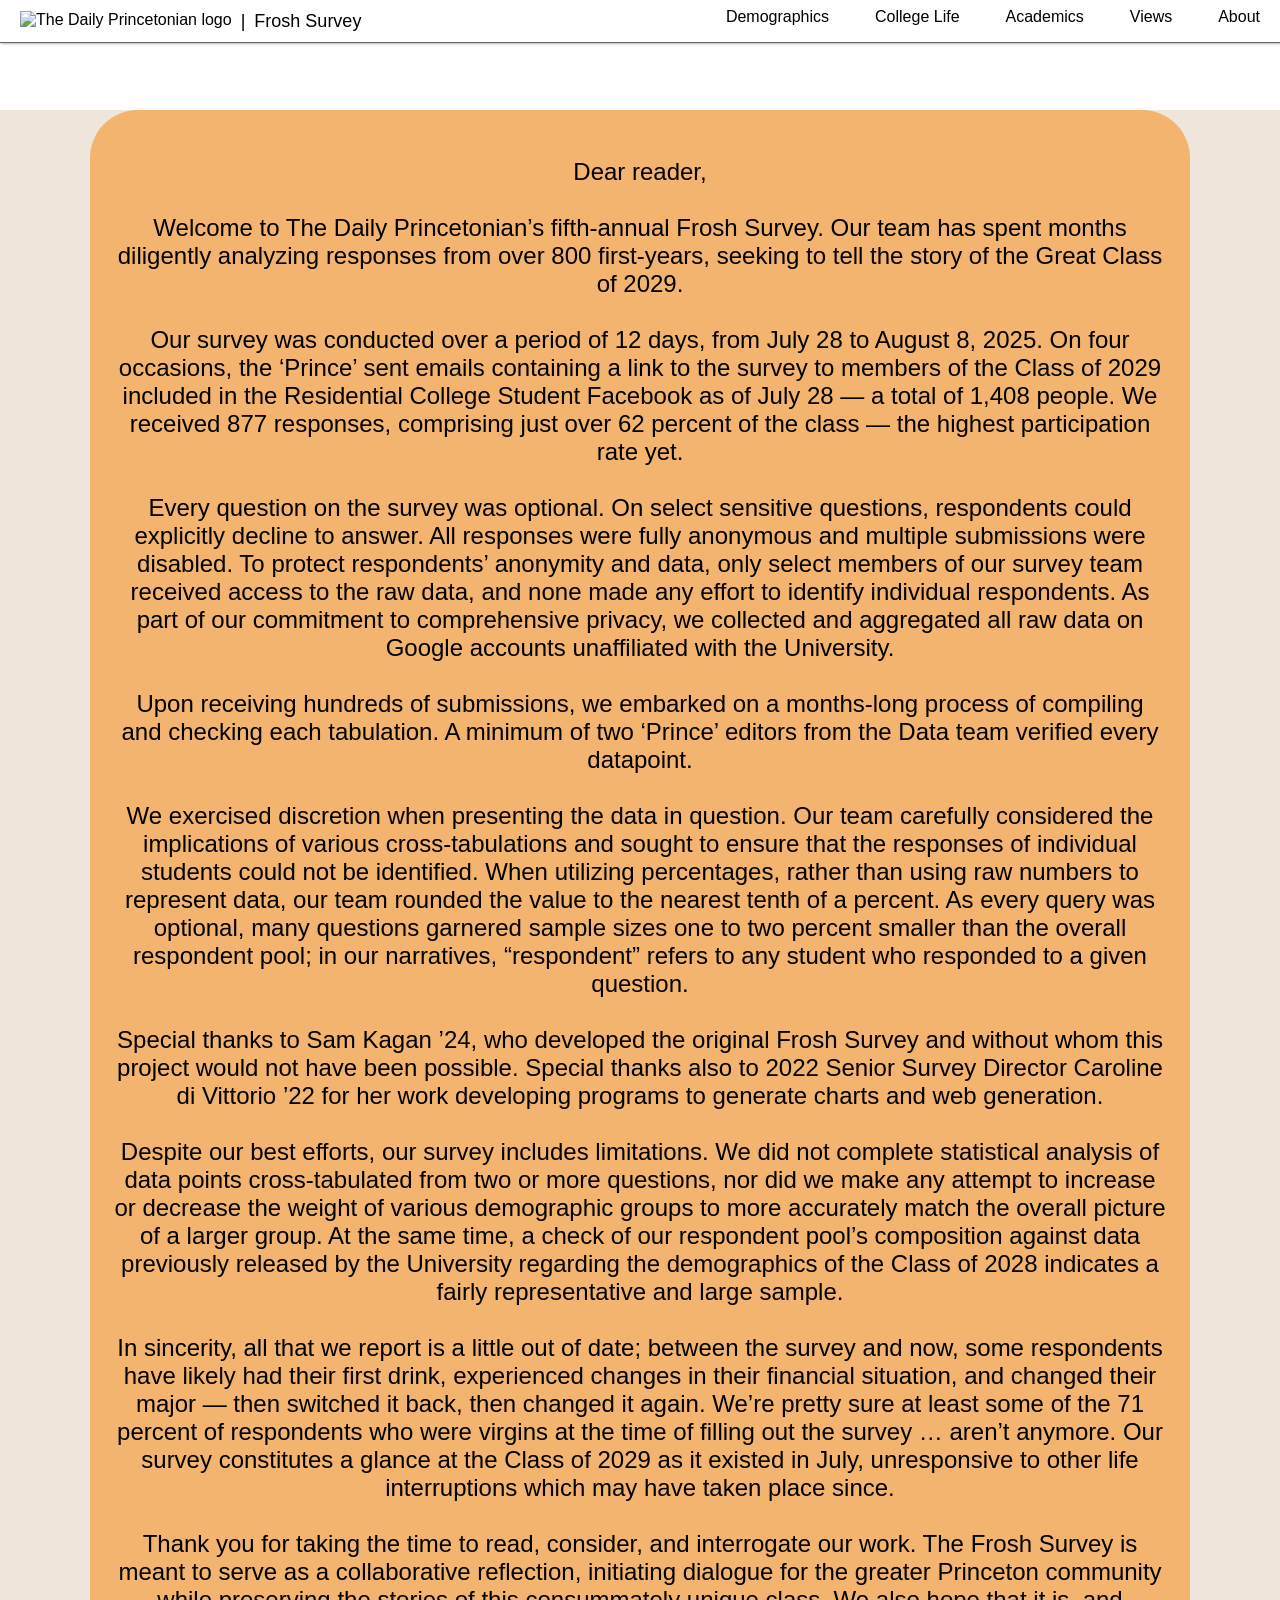
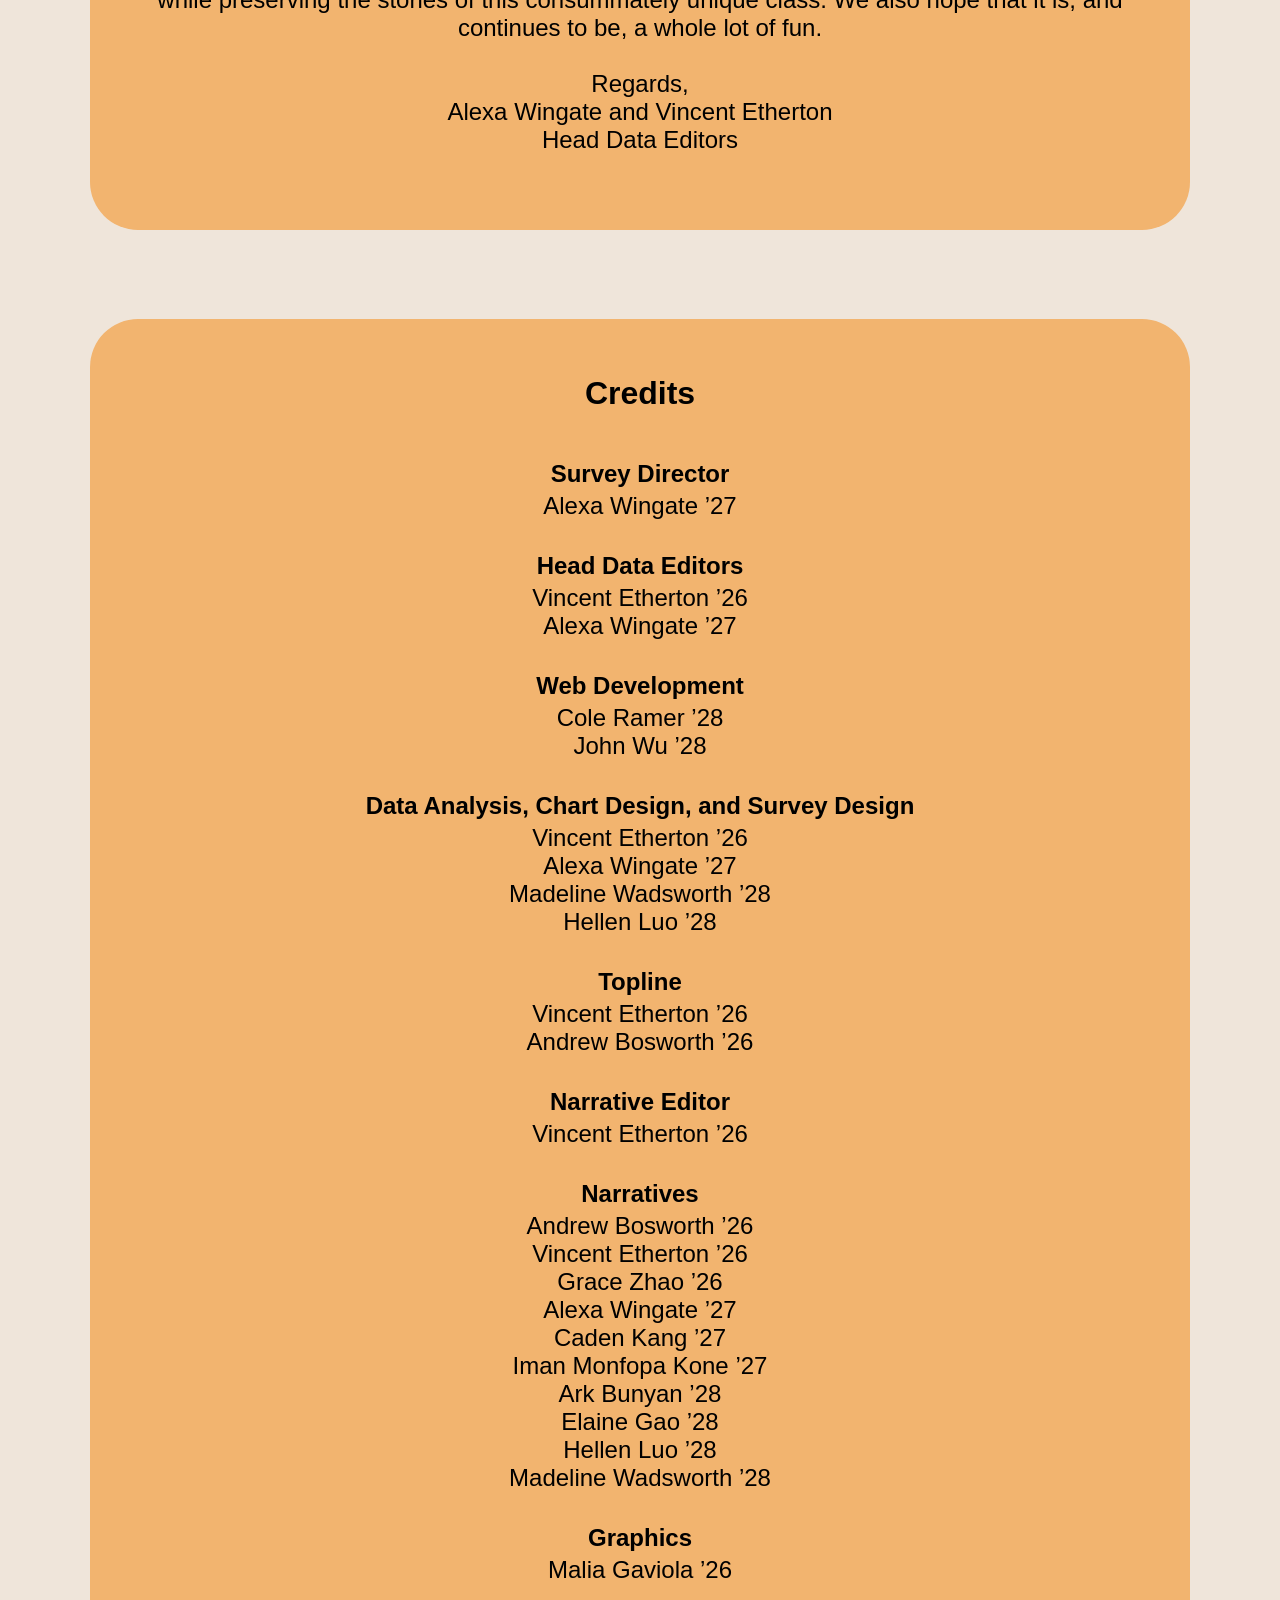
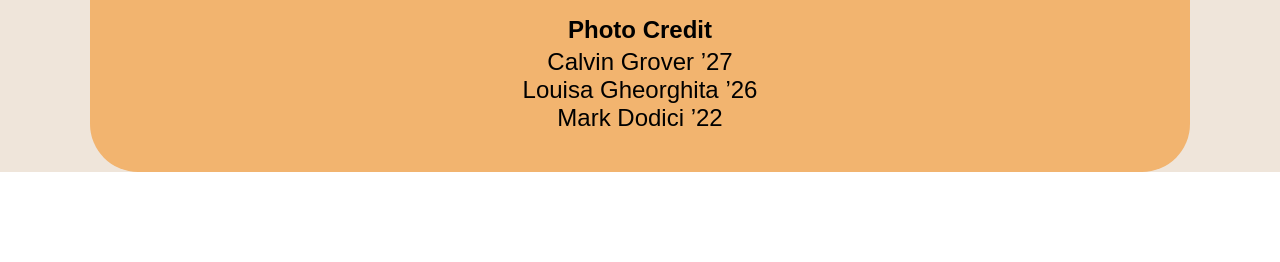
==== frosh-survey-2030/about.html @ e98a75e8 "initial copy from 2029 survey" ====
<!DOCTYPE html>
<html lang="en">
<head>
    <title>Frosh Survey 2029</title>
    <meta name="description" content="About the Frosh Survey for the Princeton Class of 2029.">

    <!-- Social media embed contents. ⚠️ FILL IN SQUARE BRACKETS. ⚠️ -->
    <meta property="og:url" content="https://projects.dailyprincetonian.com/senior-survey-2029/">
    <meta property="og:type" content="website">
    <meta property="og:title" content="Frosh Survey 2029">
    <meta property="og:description" content="About the Frosh Survey for the Princeton Class of 2029.">
    <meta property="og:image" content="https://s3.amazonaws.com/snwceomedia/pri/016a2c3c-9cd4-4906-94d8-c05bba51a32c.original.png">
    <meta name="twitter:card" content="summary_large_image">

    <!-- Defines standard character set. Useful for ensuring curly quotes
        aren't corrupted by different encodings. -->
    <meta http-equiv="Content-Type" content="text/html; charset=UTF-8">

    <!-- Ensures mobile layout works. -->
    <meta name="viewport" content="width=device-width, initial-scale=1">

    <!-- Link to our logo for favicon. -->
    <link rel="icon" type="image/png"
          href="https://dirgyzwl2hnqq.cloudfront.net/ff9419fb986f760c1b0b24d4b9046051/dist/img/favicons/apple-icon-57x57.png"/>

    <!-- A reference to our brand fonts. -->
    <link rel="stylesheet" href="https://use.typekit.net/gkx8zdh.css">
    <link rel="stylesheet" href="https://use.typekit.net/kha5kwj.css">
    <link rel="stylesheet" href="https://use.typekit.net/mhl8zjo.css">
    <link rel="stylesheet" href="https://s3.amazonaws.com/static.getsnworks.com/fontawesome/5.15.2/css/all.min.css">

    <!-- Reference to your custom CSS. -->
    <link href="style.css" rel="stylesheet" type="text/css"/>
    <link href="navbar.css" rel="stylesheet" type="text/css"/>

    <!-- Reference to your custom scripting. -->
    <script type="module" src="script.js" defer></script>
	<script type="module" src="navbar.js" defer></script>

    <!-- Global site tag for Google Analytics. LEAVE COMMENTED OUT UNTIL PUBLISHED
    <script async src="https://www.googletagmanager.com/gtag/js?id=G-H0QFG1LJXS"></script>
    <script>
      window.dataLayer = window.dataLayer || [];
      function gtag() { dataLayer.push(arguments); }
      gtag('js', new Date());
      gtag('config', 'G-H0QFG1LJXS');
    </script> -->
</head>

<body>
	<!-- Template for the header. -->
	<nav id="top-nav">
        <!-- Optional hamburger menu. Remove this i tag if your project doesn't have header navigation -->
        <i class="fas fa-bars" id="menu-icon"></i>
        <div id="left-top-nav">
			<a href="https://dailyprincetonian.com">
				<img id="logo" alt="The Daily Princetonian logo"
					 src="https://dirgyzwl2hnqq.cloudfront.net/8ab5ccf6483af37484451354a9d9e4e3/dist/img/prince_logo_scrolled.png"/>
			</a>
			<div class="project-name"><a href="./index.html">&ensp;|&ensp;Frosh Survey</a></div>
		</div>
        <!-- Optional header navigation. The nav-links will jump to elements with a specific id.
            Feel free to remove the two divs below if your project doesn't need header navigation. -->
        <div id="nav-links">
            <a href="./demo.html">Demographics</a>
            <a href="./life.html">College Life</a>
            <a href="./academics.html">Academics</a>
            <a href="views.html">Views</a>
            <a href="./about.html">About</a>
        </div>
	</nav>

	<!-- Put your article's content in here -->
	<article>
        <div class ="section-container">
            <section>
                <p style="font-size: 1.5rem;">
                    Dear reader,

<br></br>
Welcome to The Daily Princetonian’s fifth-annual Frosh Survey. Our team has spent months diligently analyzing responses from over 800 first-years, seeking to tell the story of the Great Class of 2029.
<br></br>
Our survey was conducted over a period of 12 days, from July 28 to August 8, 2025. On four occasions, the ‘Prince’ sent emails containing a link to the survey to members of the Class of 2029 included in the Residential College Student Facebook as of July 28 — a total of 1,408 people. We received 877 responses, comprising just over 62 percent of the class — the highest participation rate yet.
<br></br>
Every question on the survey was optional. On select sensitive questions, respondents could explicitly decline to answer. All responses were fully anonymous and multiple submissions were disabled. To protect respondents’ anonymity and data, only select members of our survey team received access to the raw data, and none made any effort to identify individual respondents. As part of our commitment to comprehensive privacy, we collected and aggregated all raw data on Google accounts unaffiliated with the University.
<br></br>
Upon receiving hundreds of submissions, we embarked on a months-long process of compiling and checking each tabulation. A minimum of two ‘Prince’ editors from the Data team verified every datapoint.
<br></br>
We exercised discretion when presenting the data in question. Our team carefully considered the implications of various cross-tabulations and sought to ensure that the responses of individual students could not be identified. When utilizing percentages, rather than using raw numbers to represent data, our team rounded the value to the nearest tenth of a percent. As every query was optional, many questions garnered sample sizes one to two percent smaller than the overall respondent pool; in our narratives, “respondent” refers to any student who responded to a given question.
<br></br>
Special thanks to Sam Kagan ’24, who developed the original Frosh Survey and without whom this project would not have been possible. Special thanks also to 2022 Senior Survey Director Caroline di Vittorio ’22 for her work developing programs to generate charts and web generation. 
<br></br>
Despite our best efforts, our survey includes limitations. We did not complete statistical analysis of data points cross-tabulated from two or more questions, nor did we make any attempt to increase or decrease the weight of various demographic groups to more accurately match the overall picture of a larger group. At the same time, a check of our respondent pool’s composition against data previously released by the University regarding the demographics of the Class of 2028 indicates a fairly representative and large sample.
<br></br>
In sincerity, all that we report is a little out of date; between the survey and now, some respondents have likely had their first drink, experienced changes in their financial situation, and changed their major — then switched it back, then changed it again. We’re pretty sure at least some of the 71 percent of respondents who were virgins at the time of filling out the survey … aren’t anymore. Our survey constitutes a glance at the Class of 2029 as it existed in July, unresponsive to other life interruptions which may have taken place since.
<br></br>
Thank you for taking the time to read, consider, and interrogate our work. The Frosh Survey is meant to serve as a collaborative reflection, initiating dialogue for the greater Princeton community while preserving the stories of this consummately unique class. We also hope that it is, and continues to be, a whole lot of fun.
<br></br>
Regards,
<br>
Alexa Wingate and Vincent Etherton
<br>
Head Data Editors
<br></br>

                </p>
            </section>
            <section>
                <h1 style="font-size: 2rem;">Credits</h1>
                 <div class="credits" style="font-size: 1.5rem;">
                    <strong>Survey Director</strong>
                    <ul style="list-style-type: none;">
                        <li>Alexa Wingate ’27</li>
                    </ul>
                    <strong>Head Data Editors</strong>
                    <ul style="list-style-type: none;">
                        <li>Vincent Etherton ’26</li>
                        <li>Alexa Wingate ’27</li>
                    </ul>
                    <strong>Web Development</strong>
                    <ul style="list-style-type: none;">
                        <li>Cole Ramer ’28</li>
                        <li>John Wu ’28</li>
                    </ul>
                    <strong>Data Analysis, Chart Design, and Survey Design</strong>
                    <ul style="list-style-type: none;">
                        <li>Vincent Etherton ’26</li>
                        <li>Alexa Wingate ’27</li>
                        <li>Madeline Wadsworth ’28</li>
                        <li>Hellen Luo ’28</li>
                    </ul>
                    <strong>Topline</strong>
                    <ul style="list-style-type: none;">
                        <li>Vincent Etherton ’26</li>
                        <li>Andrew Bosworth ’26</li>
                    </ul>
                    <strong>Narrative Editor</strong>
                    <ul style="list-style-type: none;">
                        <li>Vincent Etherton ’26</li>
                    </ul>
                    <strong>Narratives</strong>
                    <ul style="list-style-type: none;">
                        <li>Andrew Bosworth ’26</li>
                        <li>Vincent Etherton ’26</li>
                        <li>Grace Zhao ’26</li>
                        <li>Alexa Wingate ’27</li>
                        <li>Caden Kang ’27</li>
                        <li>Iman Monfopa Kone ’27</li>
                        <li>Ark Bunyan ’28</li>
                        <li>Elaine Gao ’28</li>
                        <li>Hellen Luo ’28</li>
                        <li>Madeline Wadsworth ’28</li>
                    </ul>
                    <strong>Graphics</strong>
                        <ul style="list-style-type: none;">
                            <li>Malia Gaviola ’26</li>
                        </ul>
                    <strong>Photo Credit</strong>
                        <ul style="list-style-type: none;">
                            <li>Calvin Grover ’27</li>
                            <li>Louisa Gheorghita ’26</li>
                            <li>Mark Dodici ’22</li>
                        </ul>
                </div>
            </section>
        </div>
	</article>
</body>
</html>
---- frosh-survey-2030/style.css ----
:root {
    --yellow:#eeaf61;
    --orange: #E77500;
    --red: #ee5d6c;
    --pink:#ce4993;
    --purple:#6a0d83;
    --tan: #f2b46f;
}
#Academics {
    background: url(https://s3.amazonaws.com/snwceomedia/pri/d4867740-8fd3-4e62-a9e9-77a5aad61ac5.original.jpg);
    display: flex;
    width: 30.67vw;
    height: 57.33vh;
    position: absolute;
    bottom: 2vh;
    left: 34.6vw;
    background-size: cover;
    transition: transform 0.3s ease-in-out; 
    border-radius: 15px; /* Rounds the corners */
    overflow: hidden;
    justify-content: center;
    align-items: center;
    background-position: center;
}
#Demographics {
    background: url(https://s3.amazonaws.com/snwceomedia/pri/bcb1bdc8-f68f-423d-ac34-4c8ffda0a335.original.jpeg);
    display: flex;
    position: absolute;
    top: 2vh;
    left: 2vw;
    width: 30.67vw;
    height: 96vh;
    background-size: cover;
    transition: transform 0.3s ease-in-out; 
    border-radius: 15px; /* Rounds the corners */
    overflow: hidden;
    justify-content: center;
    align-items: center;
    background-position: center;
}
#About {
    background: url(https://s3.amazonaws.com/snwceomedia/pri/86a11f9c-8861-42eb-8d9e-0ca2e79e2302.original.jpg);
    display: flex;
    position: absolute;
    background-position: center;
    bottom: 2vh;
    right: 2vw;
    width: 30.67vw;
    height: 30.67vh;
    background-size: cover;
    transition: transform 0.3s ease-in-out; 
    border-radius: 15px; /* Rounds the corners */
    overflow: hidden;
    justify-content: center;
    align-items: center;
    
}
#Views {
    background: url(https://snworksceo.imgix.net/pri/dd20a5c3-2dde-4fa1-84b3-3c20efd9a002.sized-1000x1000.jpg?w=2000&dpr=2);
    position: absolute;
    display: flex;
    top: 2vh;
    right: 2vw;
    width: 30.67vw;
    height: 61.33vh;
    background-size: cover;
transition: transform 0.3s ease-in-out; 
border-radius: 15px; /* Rounds the corners */
    overflow: hidden;
    justify-content: center;
    align-items: center;
    background-position: center;
}


#College-Life {
  background: url(https://s3.amazonaws.com/snwceomedia/pri/c52b29ec-ab21-4d7f-a779-b7ee15076f2c.original.jpg);
  position: absolute;
  display: flex;
  top: 2vh;
  left: 34.6vw;
  width: 30.67vw;
  height: 34.67vh;
  background-size: cover;
  transition: transform 0.3s ease-in-out; 
  border-radius: 15px; /* Rounds the corners */
  overflow: hidden;
  justify-content: center;
  align-items: center;
  background-position: center;
}

.card-container:hover .card {
  opacity: 0.6;
}

/* only hovered card is full opacity */
.card-container .card:hover {
  opacity: 1;
  z-index: 1;
}

#Academics:hover {
  transform: scale(1.06);
}
#Demographics:hover {
  transform: scale(1.06);
}
#About:hover {
  transform: scale(1.06);
}
#Views:hover {
  transform: scale(1.06);
}
#After-Princeton:hover {
  transform: scale(1.06);
}
#College-Life:hover {
  transform: scale(1.06);
}
#Academics h1, #Demographics h1, #About h1, #Views h1, #After-Princeton h1, #College-Life h1 {
    color: white;
    text-align: center;
    font-size: 3rem;
    text-shadow: 2px 2px 4px rgba(0, 0, 0, 0.7); /* Adds a shadow to the text */

}
@media screen and (max-width: 920px) {
  #College-Life, #Academics, #Views, #Demographics, #After-Princeton, #About {
      position: absolute;
      width: 94%;
      height: 30vh;
      left: 3%;
      right: 3%;
  }
}
@media screen and (max-width: 920px) {
  #welcome-text{
    position: absolute;
    top: 194vh;
  }
  
}
@media screen and (max-width: 920px) {
  #College-Life {
      top: 2vh;
  }
}
@media screen and (max-width: 920px) {
  #Academics {
      top: 34vh;
  }
}
@media screen and (max-width: 920px) {
  #Views {
      top: 66vh;
  }
}
@media screen and (max-width: 920px) {
  #Demographics {
      top: 98vh;
  }
}
@media screen and (max-width: 920px) {
  #After-Princeton {
      top: 130vh;
  }
}
@media screen and (max-width: 920px) {
  #About {
      top: 162vh;
  }
}
footer {

  background-color: #EFE5DA;
  color: black;
  text-align: center;
  padding: 0rem;
  font-size: large;
  z-index: 50;
  margin-top: 0;
}

html,body{
  margin: 0;
  padding: 0;
  font-family: franklin-gothic-urw, sans-serif, serif !important;
  scroll-behavior: smooth;
}

section > h2 {
  font-size: 2rem;
}
section > p {
  font-size: 1.5rem;
}
.intro-buttons {
  display: flex;
  justify-content: center;
  align-items: center; 
  flex-direction: row; 
  gap: .4rem; 
  flex-wrap: wrap;
}
intro {
    width: 100%;
    min-height: 40vh;
    background-size: cover;
    background-position: center;
    text-align: center;
    color: white;
    font-size: 2rem;
   display:flex;
   flex-direction: column;
    justify-content: center;
    align-items: center;
    padding: 5%;
    margin: 0;
    overflow: hidden;
    text-shadow: 2px 2px 4px rgba(0, 0, 0, 0.7); /* Adds a shadow to the text */
    box-shadow: 0 2px 16px rgba(0,0,0,0.08);
    
}
* {
  box-sizing: border-box;
}
#demo-intro {
  background-image: 
    linear-gradient(
      rgba(0, 0, 0, 0.5),
      rgba(0, 0, 0, 0.5)
    ),
    url('https://s3.amazonaws.com/snwceomedia/pri/bcb1bdc8-f68f-423d-ac34-4c8ffda0a335.original.jpeg');
}
#life-intro {
  background-image: 
    linear-gradient(
      rgba(0, 0, 0, 0.5),
      rgba(0, 0, 0, 0.5)
    ),
    url('https://s3.amazonaws.com/snwceomedia/pri/c52b29ec-ab21-4d7f-a779-b7ee15076f2c.original.jpg');
}
#after-intro {
  background-image: 
    linear-gradient(
      rgba(0, 0, 0, 0.5),
      rgba(0, 0, 0, 0.5)
    ),
    url('https://s3.amazonaws.com/snwceomedia/pri/48690fce-b7a7-487d-b38f-ca2f8c01204f.original.jpg');
}
#academics-intro {
  background-image: 
    linear-gradient(
      rgba(0, 0, 0, 0.5),
      rgba(0, 0, 0, 0.5)
    ),
    url('https://s3.amazonaws.com/snwceomedia/pri/d4867740-8fd3-4e62-a9e9-77a5aad61ac5.original.jpg');
}
#views-intro {
  background-image: 
    linear-gradient(
      rgba(0, 0, 0, 0.5),
      rgba(0, 0, 0, 0.5)
    ),
    url('https://www.international.hu-berlin.de/media/pages/kooperationen/strategische-partnerschaften/princeton-university/2862c15b04-1713777165/20190424-cl-dja-010-2-2-2500x-q85.jpg');
}


section {
    margin: 7%;
    background-color: var(--tan);
    color:black;
    padding: 1.5rem;
    border-radius: 3rem;
    height: max-content;
}
.button-container {
    display: flex;
    justify-content: center;
    align-items: center;
    flex-direction: row;  
    gap:.5rem;
    flex-wrap: wrap;
    width: 50%;
    height: 100%;

}
  
   
  .graph-display{
    width:50%;
    background-color: white;
    border-radius: 20px;
    padding: 20px;
  }
  .graph {
    height: 100%;
    display:none;
  }
  

.section-container {
    background-size: cover;
    background-position: center;
    
    text-align: center;
    color: white;
    background-color: #EFE5DA;
    width:100%;
    justify-content: center;
 /* Ensures the background is behind other elements */
}
button {
  font-family: sofia-pro, sans-serif;
  border-width: 0px;
  border-radius: 1.5rem;
  width: fit-content;
  height: fit-content;
  /* padding: 40px 40px; */
  padding-top: .3rem;
  padding-bottom: .3rem;
  background-color: var(--orange);
  padding-left: 1rem;
  padding-right: 1rem;
  font-size: large;

  cursor: pointer;
  color: black;
}


.graph-button-container {
    display: flex;
    justify-content: end;
    align-items: center;
    height: max-content;
    flex-direction: row;
  
}
@media screen and (max-width: 920px) {
  .graph-button-container {
    flex-direction: column;
    width: 100%;
    gap : 1rem;
  }
  
  
}
@media screen and (max-width: 920px) {
  .graph-display {
      width: 100%;
  }
  
}
@media screen and (max-width: 920px) {
  .button-container {
      width: 100%;
  }
  
}


.graph-button {
    background-color: #888;
}

.graph-button.active {
    background-color: var(--orange);
}
a {
  color: var(--orange);
  text-decoration: none;
}
button:hover {
  background-color: rgb(255, 160, 37);
}
/* Collapsible Nav Container */
.collapsible-nav {
  position: fixed;
  top: 0;
  left: 0;
  height: 100vh;
  width: 50px; /* Collapsed width */
  background-color: transparent; /* Make background transparent when collapsed */
  border-right: none; /* Remove border when collapsed */
  transition: width 0.3s ease-in-out, background-color 0.3s ease-in-out, border-right 0.3s ease-in-out;
  overflow: hidden;
  z-index: 2;
  display: flex;
  flex-direction: column;
  justify-content: center; /* Center the arrow vertically */
  align-items: center;
}

/* Expanded state */
.collapsible-nav.expanded {
  background-color: var(--tan); /* Add background when expanded */
  border-right: 1px solid black; /* Add border when expanded */
  color: black;
}

/* Toggle Button */
.nav-toggle {
  position: relative;
  color:black;
 
   /* Centered within the container */
  width: 40px;
  height: 40px;
  background-color: var(--orange);
  border: none;
  border-radius: 50%;
  cursor: pointer;
  font-size: 1.5rem;
  display: flex;
  justify-content: center;
  align-items: center;
  transition: transform 0.3s ease-in-out;
}

/* Rotate the arrow when expanded */
.nav-toggle.expanded {
  transform: rotate(180deg);
}

/* Nav Content */
.nav-content {
  display: flex;
  flex-direction: column;
  align-items: center;
  margin-top: 20px;
  gap: 1rem;
  opacity: 0; /* Hidden by default */
  transition: opacity 0.3s ease-in-out;
}

/* Show content when expanded */
.collapsible-nav.expanded .nav-content {
  opacity: 1;
}



/* for demo.html */
#hero {
  height: 80vh;
  margin: 0;
  padding: 0;
  background: url('https://www.princeton.edu//sites/default/files/images/2017/06/20060425_NassauHall_JJ_IMG_5973.jpg') center/cover no-repeat;
  background-color: transparent;
  transition: background-color 2s ease;
  border-radius: 0 !important;
}

#hero h1 {
  margin-bottom: 1rem;
}

#textBlock {
  font-size: 145%;
  text-align: center;
}

#intro-overlay {
    position: fixed;
    z-index: 9999;
    top: 0; left: 0; right: 0; bottom: 0;
    background: #EFE5DA;
    display: flex;
    align-items: center;
    justify-content: center;
    transition: opacity 1s ease;
    opacity: 1;
    pointer-events: all;
}

#intro-overlay h1 {
    font-size: 3rem;
    color: var(--orange, #e67e22);
    font-family: sofia-pro, sans-serif;
    letter-spacing: 2px;
}

body.intro-hidden #intro-overlay {
    opacity: 0;
    pointer-events: none;
}

body.intro-hidden #main-content {
    opacity: 1;
    transition: opacity 1s ease;
}

#main-content {
    opacity: 0;
    transition: opacity 1s ease;
}



/* ****** the css here makes the buttons stay at the top so we don't visibly see the page change ********** */
#Demographics, 
#Academics, 
#About, 
#Views, 
#College-Life, 
#After-Princeton {
  display: flex;
  justify-content: center;
  align-items: flex-start;   /* was center */
}

section {
      align-items: center;
}

/* REPLACE your later .graph-button-container block with this */
.graph-button-container {
  display: flex;
  flex-direction: row;
  justify-content: flex-start;   /* was end */
  align-items: flex-start;        /* was center */
  align-content: flex-start;      /* helps when wrapping */
  gap: 1rem;                      /* optional */
  height: auto;                   /* not max-content/100% */
}

/* Tweak the buttons column */
.button-container {
  display: flex;
  flex-wrap: wrap;
  gap: .5rem;
  width: 50%;
  /* REMOVE this: height: 100%; */
  height: auto;                   /* let it shrink to its content */
  justify-content: flex-start;
  align-items: flex-start;
  align-content: flex-start;
}
/* ****** ********** */



/* Making credits more centered */
.credits {
  display: flex;
  flex-direction: column;
  align-items: center;  /* center everything horizontally */
  text-align: center;   /* center text inside */
  font-size: 1.5rem;
}

.credits strong {
  margin-top: 1rem;     /* space above each title */
}

.credits ul {
  list-style: none;     /* remove bullets */
  margin: 0.25rem 0 1rem 0; /* spacing above/below lists */
  padding: 0;
}
---- frosh-survey-2030/navbar.css ----
body {
    margin: 0;
}

#logo {
    height: 20px;
    width: auto;
}
nav {
    z-index: 300;
}
i {
    z-index: 300;
}
#top-nav {
    box-sizing: border-box;
    display: flex;
    align-items: center;
    flex-wrap: wrap;
    justify-content: space-between;
    padding: 0.5rem 1.25rem;
    background-color: white;
    box-shadow: 1px 0 3px rgba(0, 0, 0, 0.5);
    border-bottom: 1px solid #666;
    z-index: 3;
    width: 100%;
    position: fixed;
    top: 0;
}

#left-top-nav {
    display: flex;
}

#left-top-nav a {
    color: black;
    text-decoration: none;
}

.project-name {
    font-family: franklin-gothic-urw, "Franklin Gothic Book", sans-serif;
    font-weight: 500;
    font-size: 18px;
}

#nav-links {
    display: flex;
    transition: height ease-in 200ms;
    gap: 30px;
}

#nav-links a {
    font-family: sofia-pro, "Sofia Pro", sans-serif;
    font-size: 12pt;
    margin-left: 16px;
    color: black;
    text-decoration: none;
}

#nav-links a:hover {
    color: #f15a24;
    transition: color 0.2s;
}

#menu-icon {
    display: none;
    cursor: pointer;
    font-weight: 900;
}

#nav-links a {
    display: block;
}

#nav-links a:last-child {
    margin-bottom: 0.5rem;
}

#top-nav.expand #nav-links {
    height: 300px;
}

article {
    padding-top: 20px;
}

.fas {
    font-family: 'Font Awesome 5 Free', serif;
}

@media screen and (max-width: 600px) {
    #top-nav {
        display: grid;
        grid-template-columns: 1% 99%;
        justify-items: center;
        margin-left: auto;
        margin-right: auto;
        padding: .25rem;
    }

    #menu-icon {
        display: block;
        justify-self: start;
        font-size: 1.25rem;
        padding: .25rem .75rem;
    }

    #logo {
        height: 30px;
        justify-self: center;
    }

    .project-name {
        display: none;
    }
    
    #nav-links {
        grid-area:  2 / 1 / 3 / 3;
        height: 0;
        overflow: hidden;
        flex-basis: 100%;
        flex-direction: column;
        gap: 10px;
        justify-content: center;
    }
}
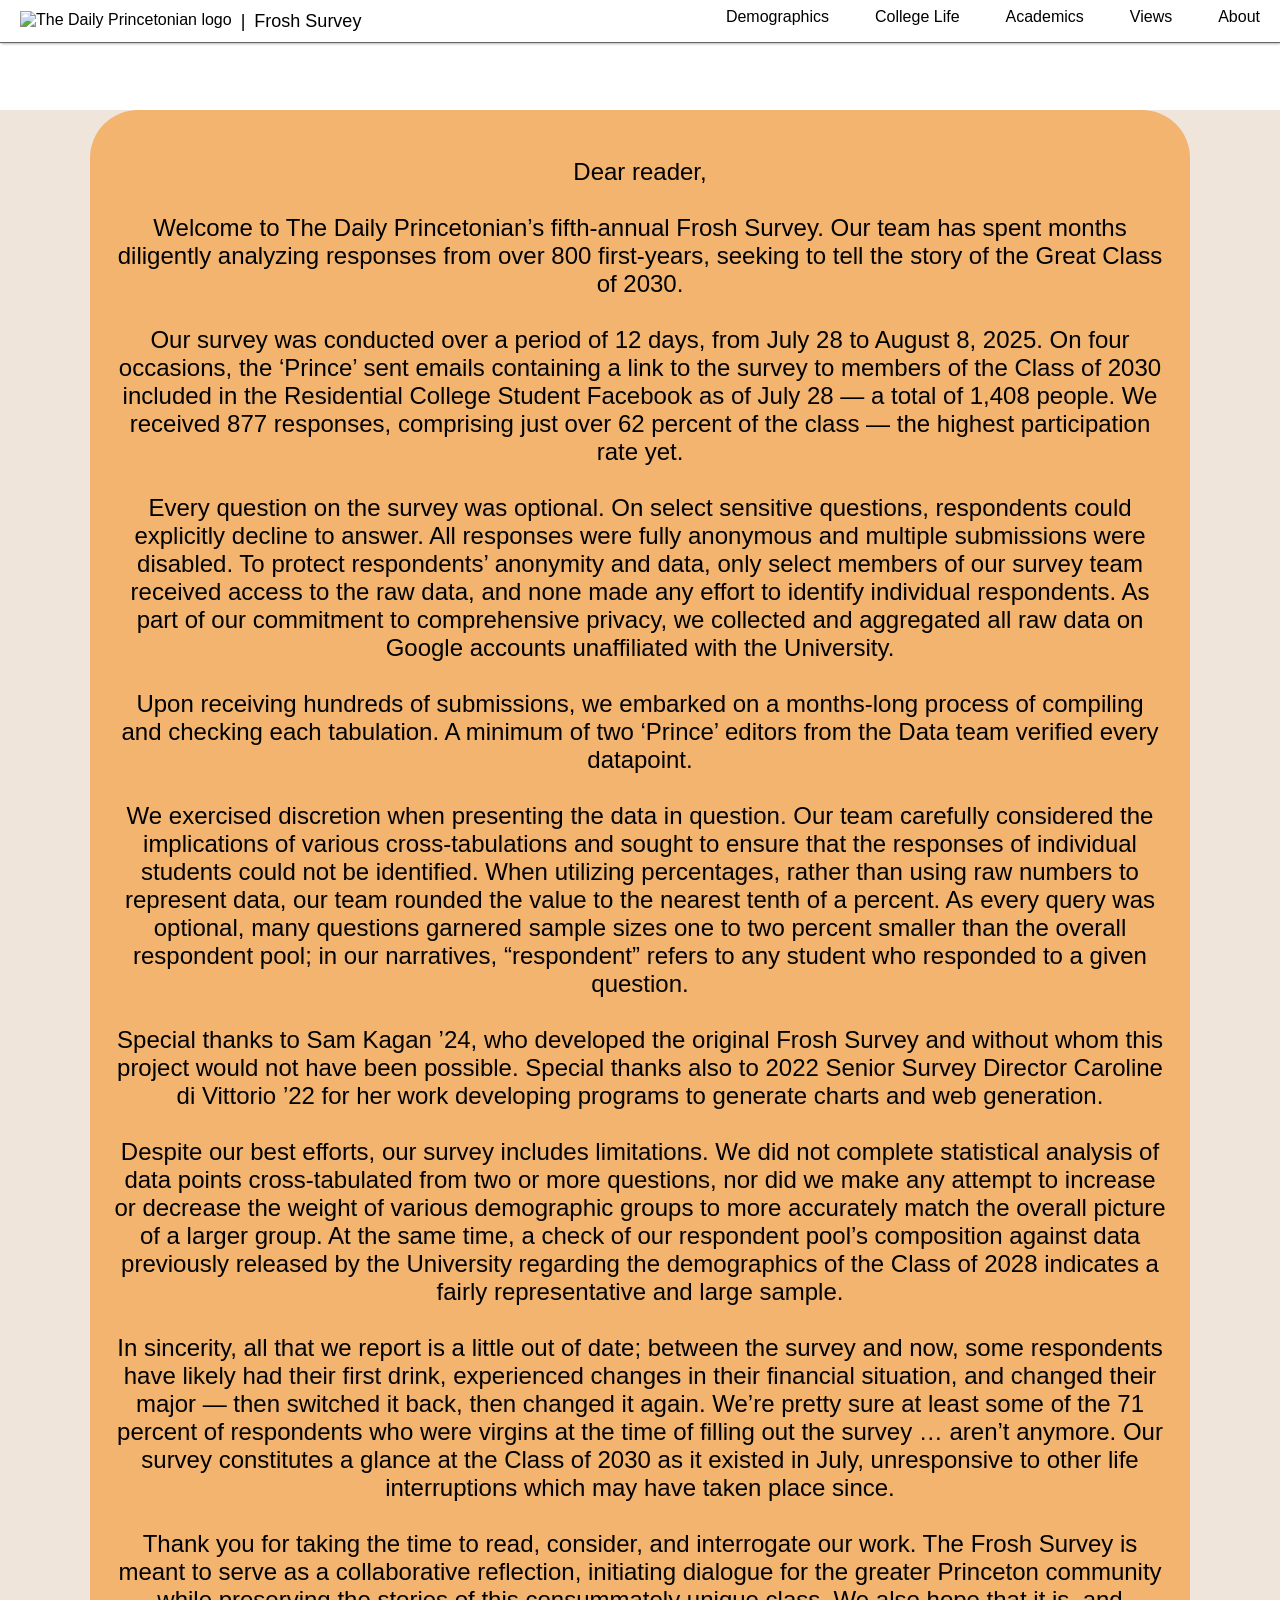
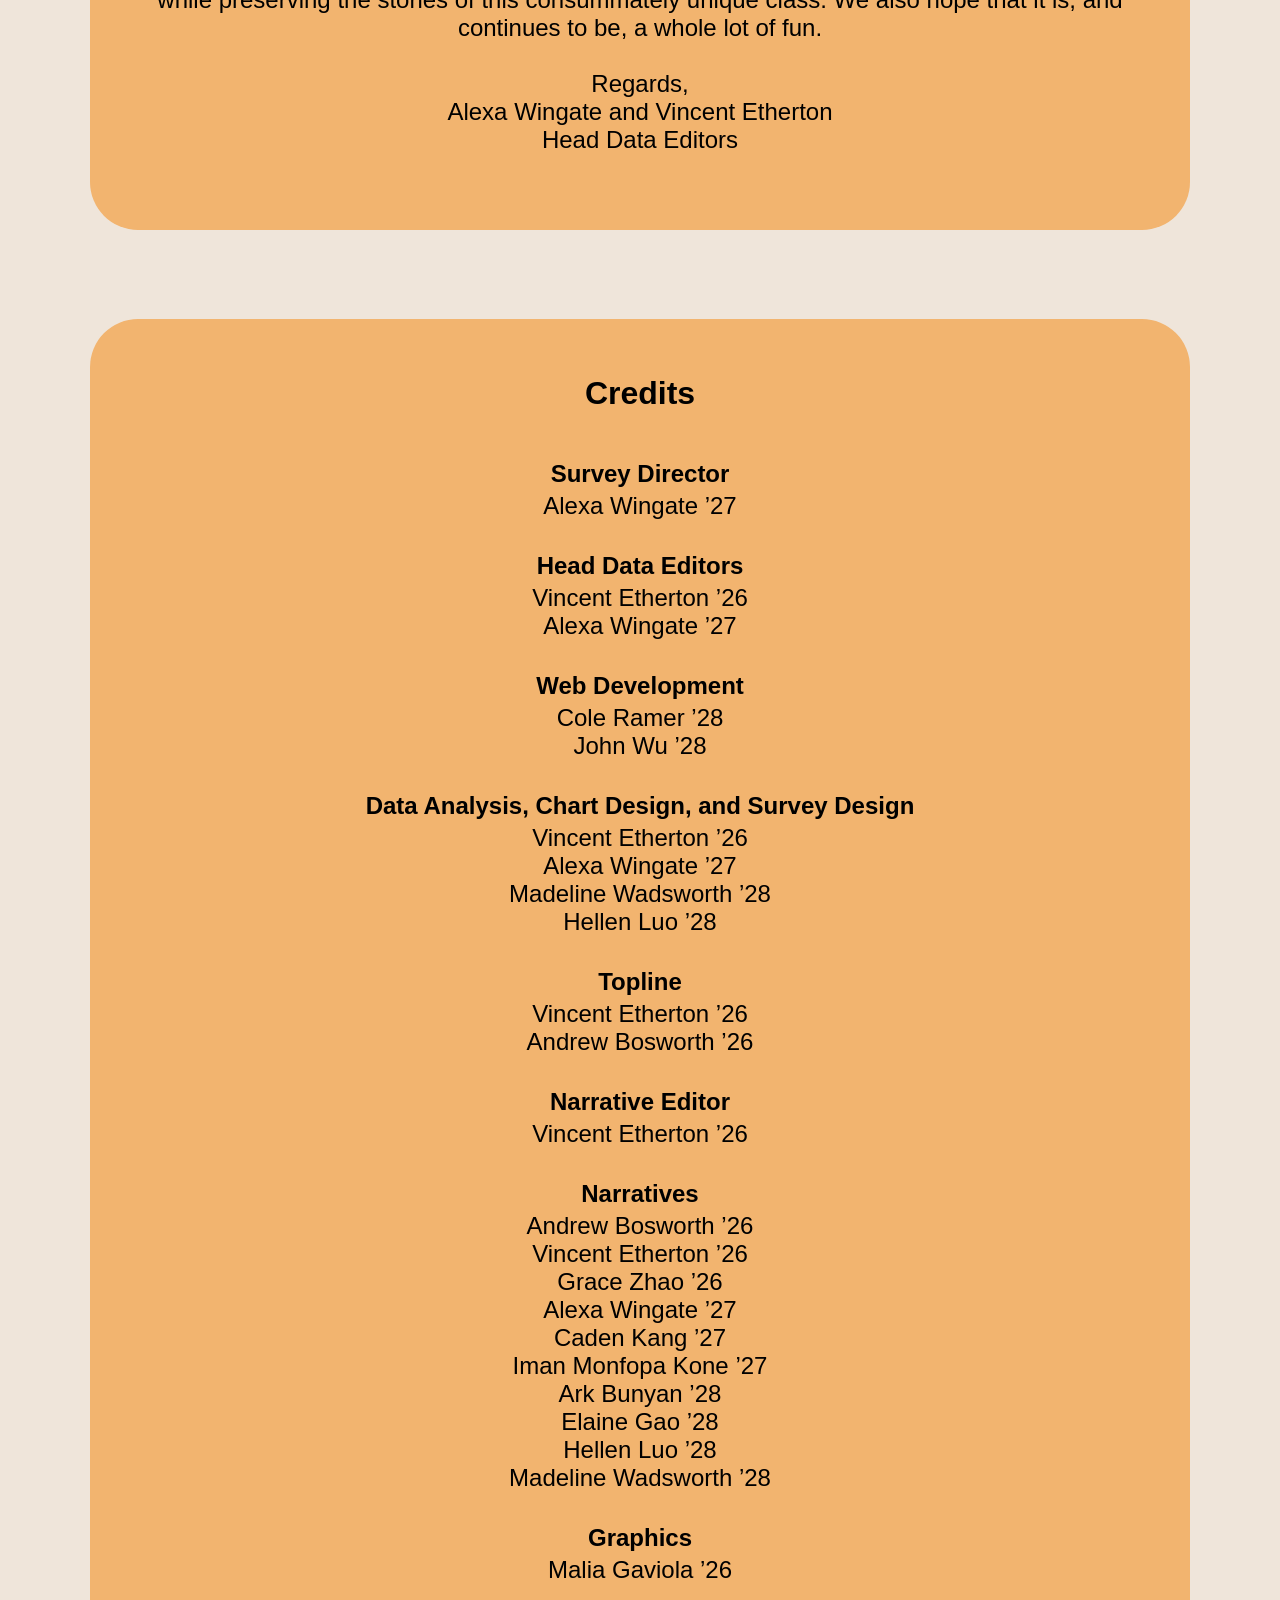
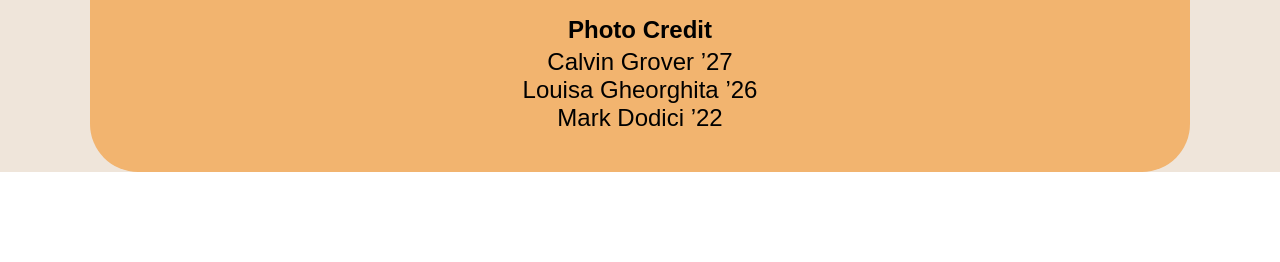
==== commit 7732201d: "update year to 2030" ====
--- a/frosh-survey-2030/about.html
+++ b/frosh-survey-2030/about.html
@@ -2,14 +2,14 @@
 <!DOCTYPE html>
 <html lang="en">
 <head>
-    <title>Frosh Survey 2029</title>
-    <meta name="description" content="About the Frosh Survey for the Princeton Class of 2029.">
+    <title>Frosh Survey 2030</title>
+    <meta name="description" content="About the Frosh Survey for the Princeton Class of 2030.">
 
     <!-- Social media embed contents. ⚠️ FILL IN SQUARE BRACKETS. ⚠️ -->
-    <meta property="og:url" content="https://projects.dailyprincetonian.com/senior-survey-2029/">
+    <meta property="og:url" content="https://projects.dailyprincetonian.com/senior-survey-2030/">
     <meta property="og:type" content="website">
-    <meta property="og:title" content="Frosh Survey 2029">
-    <meta property="og:description" content="About the Frosh Survey for the Princeton Class of 2029.">
+    <meta property="og:title" content="Frosh Survey 2030">
+    <meta property="og:description" content="About the Frosh Survey for the Princeton Class of 2030.">
     <meta property="og:image" content="https://s3.amazonaws.com/snwceomedia/pri/016a2c3c-9cd4-4906-94d8-c05bba51a32c.original.png">
     <meta name="twitter:card" content="summary_large_image">
 
@@ -79,9 +79,9 @@
                     Dear reader,
 
 <br></br>
-Welcome to The Daily Princetonian’s fifth-annual Frosh Survey. Our team has spent months diligently analyzing responses from over 800 first-years, seeking to tell the story of the Great Class of 2029.
+Welcome to The Daily Princetonian’s fifth-annual Frosh Survey. Our team has spent months diligently analyzing responses from over 800 first-years, seeking to tell the story of the Great Class of 2030.
 <br></br>
-Our survey was conducted over a period of 12 days, from July 28 to August 8, 2025. On four occasions, the ‘Prince’ sent emails containing a link to the survey to members of the Class of 2029 included in the Residential College Student Facebook as of July 28 — a total of 1,408 people. We received 877 responses, comprising just over 62 percent of the class — the highest participation rate yet.
+Our survey was conducted over a period of 12 days, from July 28 to August 8, 2025. On four occasions, the ‘Prince’ sent emails containing a link to the survey to members of the Class of 2030 included in the Residential College Student Facebook as of July 28 — a total of 1,408 people. We received 877 responses, comprising just over 62 percent of the class — the highest participation rate yet.
 <br></br>
 Every question on the survey was optional. On select sensitive questions, respondents could explicitly decline to answer. All responses were fully anonymous and multiple submissions were disabled. To protect respondents’ anonymity and data, only select members of our survey team received access to the raw data, and none made any effort to identify individual respondents. As part of our commitment to comprehensive privacy, we collected and aggregated all raw data on Google accounts unaffiliated with the University.
 <br></br>
@@ -93,7 +93,7 @@
 <br></br>
 Despite our best efforts, our survey includes limitations. We did not complete statistical analysis of data points cross-tabulated from two or more questions, nor did we make any attempt to increase or decrease the weight of various demographic groups to more accurately match the overall picture of a larger group. At the same time, a check of our respondent pool’s composition against data previously released by the University regarding the demographics of the Class of 2028 indicates a fairly representative and large sample.
 <br></br>
-In sincerity, all that we report is a little out of date; between the survey and now, some respondents have likely had their first drink, experienced changes in their financial situation, and changed their major — then switched it back, then changed it again. We’re pretty sure at least some of the 71 percent of respondents who were virgins at the time of filling out the survey … aren’t anymore. Our survey constitutes a glance at the Class of 2029 as it existed in July, unresponsive to other life interruptions which may have taken place since.
+In sincerity, all that we report is a little out of date; between the survey and now, some respondents have likely had their first drink, experienced changes in their financial situation, and changed their major — then switched it back, then changed it again. We’re pretty sure at least some of the 71 percent of respondents who were virgins at the time of filling out the survey … aren’t anymore. Our survey constitutes a glance at the Class of 2030 as it existed in July, unresponsive to other life interruptions which may have taken place since.
 <br></br>
 Thank you for taking the time to read, consider, and interrogate our work. The Frosh Survey is meant to serve as a collaborative reflection, initiating dialogue for the greater Princeton community while preserving the stories of this consummately unique class. We also hope that it is, and continues to be, a whole lot of fun.
 <br></br>
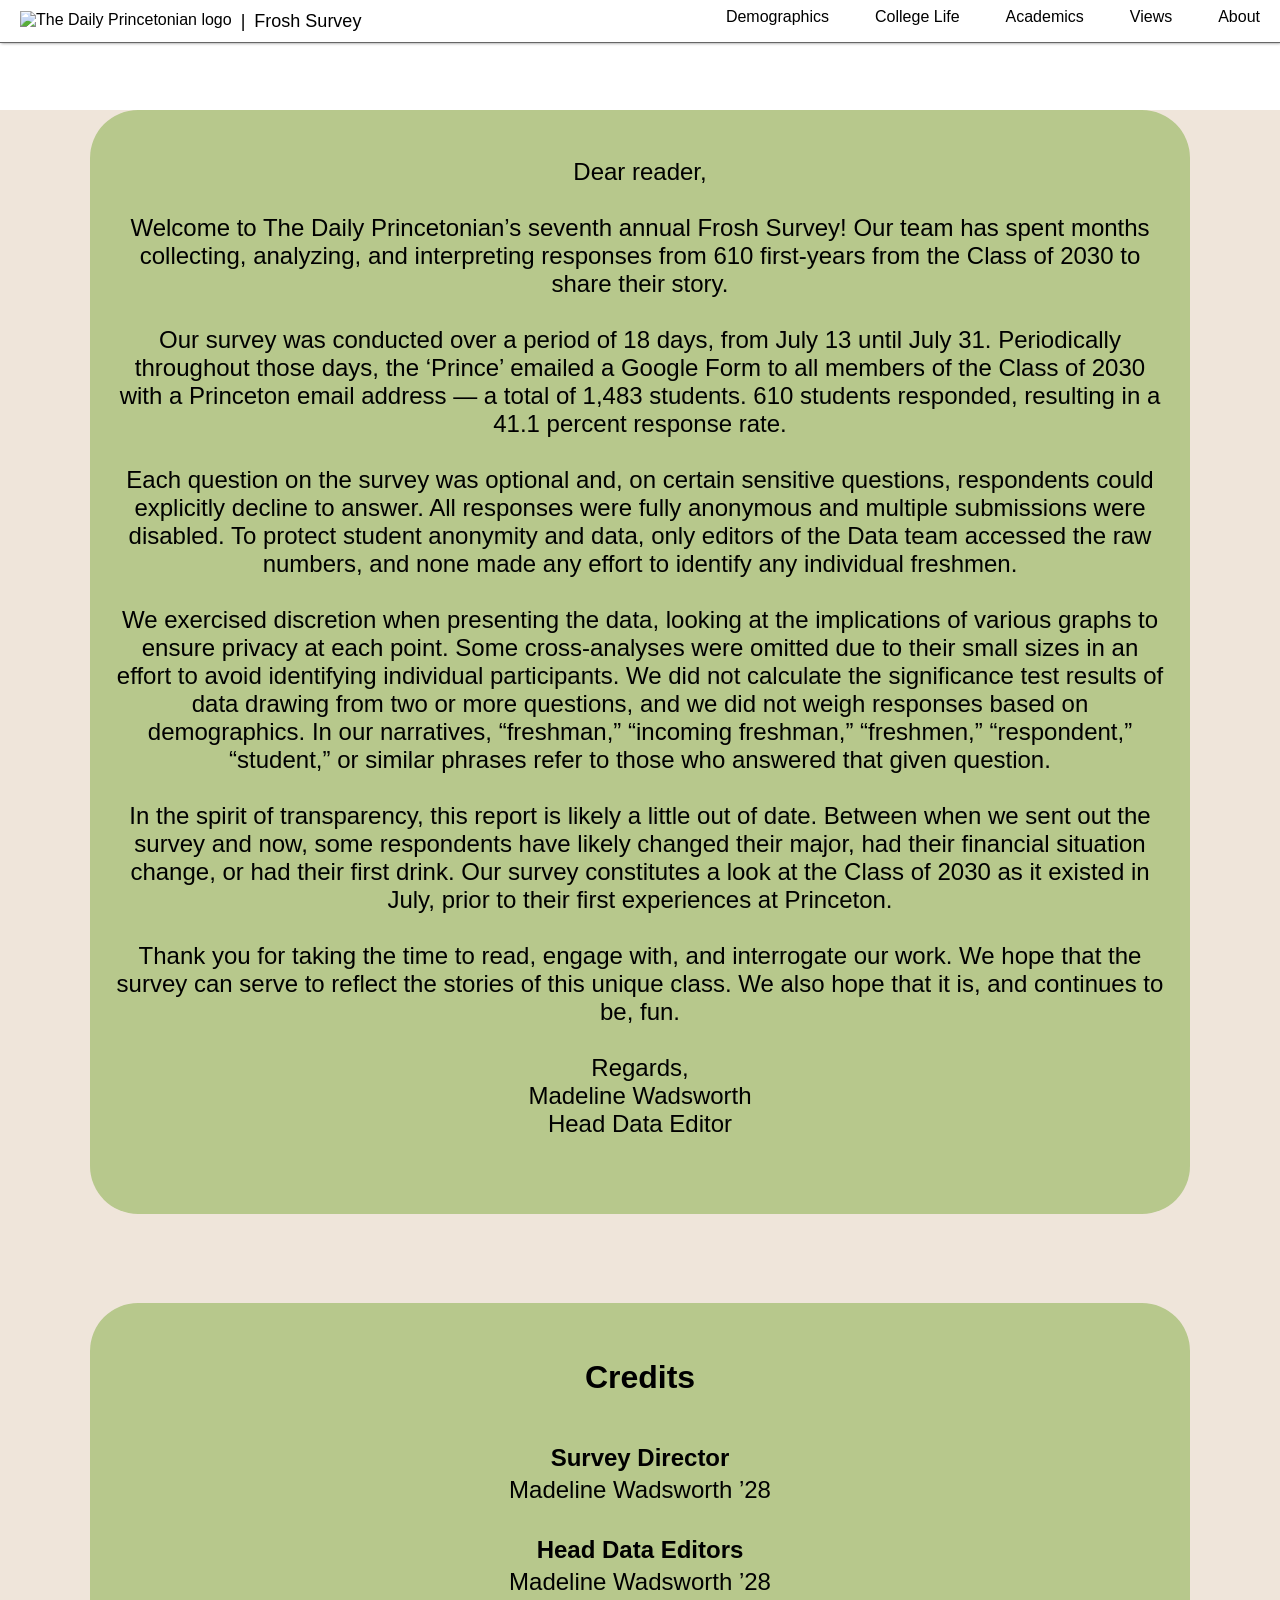
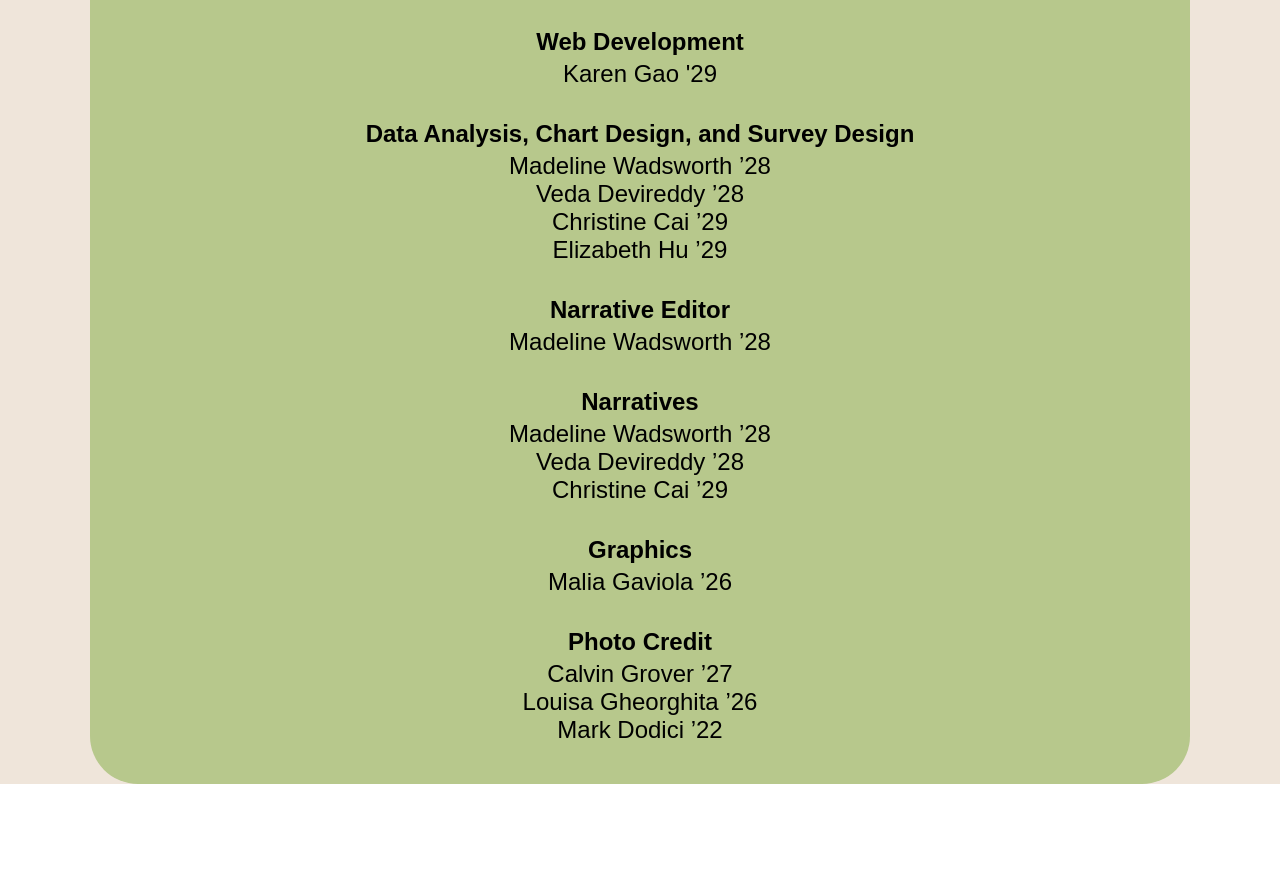
==== commit b2b59533: "update about.html" ====
--- a/frosh-survey-2030/about.html
+++ b/frosh-survey-2030/about.html
@@ -79,29 +79,23 @@
                     Dear reader,
 
 <br></br>
-Welcome to The Daily Princetonian’s fifth-annual Frosh Survey. Our team has spent months diligently analyzing responses from over 800 first-years, seeking to tell the story of the Great Class of 2030.
+Welcome to The Daily Princetonian’s seventh annual Frosh Survey! Our team has spent months collecting, analyzing, and interpreting responses from 610 first-years from the Class of 2030 to share their story.
 <br></br>
-Our survey was conducted over a period of 12 days, from July 28 to August 8, 2025. On four occasions, the ‘Prince’ sent emails containing a link to the survey to members of the Class of 2030 included in the Residential College Student Facebook as of July 28 — a total of 1,408 people. We received 877 responses, comprising just over 62 percent of the class — the highest participation rate yet.
+Our survey was conducted over a period of 18 days, from July 13 until July 31. Periodically throughout those days, the ‘Prince’ emailed a Google Form to all members of the Class of 2030 with a Princeton email address — a total of 1,483 students. 610 students responded, resulting in a 41.1 percent response rate.
 <br></br>
-Every question on the survey was optional. On select sensitive questions, respondents could explicitly decline to answer. All responses were fully anonymous and multiple submissions were disabled. To protect respondents’ anonymity and data, only select members of our survey team received access to the raw data, and none made any effort to identify individual respondents. As part of our commitment to comprehensive privacy, we collected and aggregated all raw data on Google accounts unaffiliated with the University.
+Each question on the survey was optional and, on certain sensitive questions, respondents could explicitly decline to answer. All responses were fully anonymous and multiple submissions were disabled. To protect student anonymity and data, only editors of the Data team accessed the raw numbers, and none made any effort to identify any individual freshmen.
 <br></br>
-Upon receiving hundreds of submissions, we embarked on a months-long process of compiling and checking each tabulation. A minimum of two ‘Prince’ editors from the Data team verified every datapoint.
+We exercised discretion when presenting the data, looking at the implications of various graphs to ensure privacy at each point. Some cross-analyses were omitted due to their small sizes in an effort to avoid identifying individual participants. We did not calculate the significance test results of data drawing from two or more questions, and we did not weigh responses based on demographics. In our narratives, “freshman,” “incoming freshman,” “freshmen,” “respondent,” “student,” or similar phrases refer to those who answered that given question.
 <br></br>
-We exercised discretion when presenting the data in question. Our team carefully considered the implications of various cross-tabulations and sought to ensure that the responses of individual students could not be identified. When utilizing percentages, rather than using raw numbers to represent data, our team rounded the value to the nearest tenth of a percent. As every query was optional, many questions garnered sample sizes one to two percent smaller than the overall respondent pool; in our narratives, “respondent” refers to any student who responded to a given question.
+In the spirit of transparency, this report is likely a little out of date. Between when we sent out the survey and now, some respondents have likely changed their major, had their financial situation change, or had their first drink. Our survey constitutes a look at the Class of 2030 as it existed in July, prior to their first experiences at Princeton.
 <br></br>
-Special thanks to Sam Kagan ’24, who developed the original Frosh Survey and without whom this project would not have been possible. Special thanks also to 2022 Senior Survey Director Caroline di Vittorio ’22 for her work developing programs to generate charts and web generation. 
-<br></br>
-Despite our best efforts, our survey includes limitations. We did not complete statistical analysis of data points cross-tabulated from two or more questions, nor did we make any attempt to increase or decrease the weight of various demographic groups to more accurately match the overall picture of a larger group. At the same time, a check of our respondent pool’s composition against data previously released by the University regarding the demographics of the Class of 2028 indicates a fairly representative and large sample.
-<br></br>
-In sincerity, all that we report is a little out of date; between the survey and now, some respondents have likely had their first drink, experienced changes in their financial situation, and changed their major — then switched it back, then changed it again. We’re pretty sure at least some of the 71 percent of respondents who were virgins at the time of filling out the survey … aren’t anymore. Our survey constitutes a glance at the Class of 2030 as it existed in July, unresponsive to other life interruptions which may have taken place since.
-<br></br>
-Thank you for taking the time to read, consider, and interrogate our work. The Frosh Survey is meant to serve as a collaborative reflection, initiating dialogue for the greater Princeton community while preserving the stories of this consummately unique class. We also hope that it is, and continues to be, a whole lot of fun.
+Thank you for taking the time to read, engage with, and interrogate our work. We hope that the survey can serve to reflect the stories of this unique class. We also hope that it is, and continues to be, fun. 
 <br></br>
 Regards,
 <br>
-Alexa Wingate and Vincent Etherton
+Madeline Wadsworth
 <br>
-Head Data Editors
+Head Data Editor
 <br></br>
 
                 </p>
@@ -111,46 +105,32 @@
                  <div class="credits" style="font-size: 1.5rem;">
                     <strong>Survey Director</strong>
                     <ul style="list-style-type: none;">
-                        <li>Alexa Wingate ’27</li>
+                        <li>Madeline Wadsworth ’28</li>
                     </ul>
                     <strong>Head Data Editors</strong>
                     <ul style="list-style-type: none;">
-                        <li>Vincent Etherton ’26</li>
-                        <li>Alexa Wingate ’27</li>
+                        <li>Madeline Wadsworth ’28</li>
                     </ul>
                     <strong>Web Development</strong>
                     <ul style="list-style-type: none;">
-                        <li>Cole Ramer ’28</li>
-                        <li>John Wu ’28</li>
+                        <li>Karen Gao '29</li>
                     </ul>
                     <strong>Data Analysis, Chart Design, and Survey Design</strong>
                     <ul style="list-style-type: none;">
-                        <li>Vincent Etherton ’26</li>
-                        <li>Alexa Wingate ’27</li>
                         <li>Madeline Wadsworth ’28</li>
-                        <li>Hellen Luo ’28</li>
-                    </ul>
-                    <strong>Topline</strong>
-                    <ul style="list-style-type: none;">
-                        <li>Vincent Etherton ’26</li>
-                        <li>Andrew Bosworth ’26</li>
+                        <li>Veda Devireddy ’28</li>
+                        <li>Christine Cai ’29</li>
+                        <li>Elizabeth Hu ’29</li>
                     </ul>
                     <strong>Narrative Editor</strong>
                     <ul style="list-style-type: none;">
-                        <li>Vincent Etherton ’26</li>
+                        <li>Madeline Wadsworth ’28</li>
                     </ul>
                     <strong>Narratives</strong>
                     <ul style="list-style-type: none;">
-                        <li>Andrew Bosworth ’26</li>
-                        <li>Vincent Etherton ’26</li>
-                        <li>Grace Zhao ’26</li>
-                        <li>Alexa Wingate ’27</li>
-                        <li>Caden Kang ’27</li>
-                        <li>Iman Monfopa Kone ’27</li>
-                        <li>Ark Bunyan ’28</li>
-                        <li>Elaine Gao ’28</li>
-                        <li>Hellen Luo ’28</li>
                         <li>Madeline Wadsworth ’28</li>
+                        <li>Veda Devireddy ’28</li>
+                        <li>Christine Cai ’29</li>
                     </ul>
                     <strong>Graphics</strong>
                         <ul style="list-style-type: none;">
--- a/frosh-survey-2030/style.css
+++ b/frosh-survey-2030/style.css
@@ -5,6 +5,9 @@
     --pink:#ce4993;
     --purple:#6a0d83;
     --tan: #f2b46f;
+    --olive: #7e8e56;
+    --darker-olive: #687542;
+    --lighter-olive: #b7c88c;
 }
 #Academics {
     background: url(https://s3.amazonaws.com/snwceomedia/pri/d4867740-8fd3-4e62-a9e9-77a5aad61ac5.original.jpg);
@@ -269,7 +272,7 @@
 
 section {
     margin: 7%;
-    background-color: var(--tan);
+    background-color: var(--lighter-olive);
     color:black;
     padding: 1.5rem;
     border-radius: 3rem;
@@ -320,7 +323,7 @@
   /* padding: 40px 40px; */
   padding-top: .3rem;
   padding-bottom: .3rem;
-  background-color: var(--orange);
+  background-color: var(--olive);
   padding-left: 1rem;
   padding-right: 1rem;
   font-size: large;
@@ -366,14 +369,14 @@
 }
 
 .graph-button.active {
-    background-color: var(--orange);
+    background-color: var(--olive);
 }
 a {
-  color: var(--orange);
-  text-decoration: none;
+  color: #383e24;
+  text-decoration: underline;
 }
 button:hover {
-  background-color: rgb(255, 160, 37);
+  background-color: var(--darker-olive);
 }
 /* Collapsible Nav Container */
 .collapsible-nav {
@@ -408,7 +411,7 @@
    /* Centered within the container */
   width: 40px;
   height: 40px;
-  background-color: var(--orange);
+  background-color: var(--olive);
   border: none;
   border-radius: 50%;
   cursor: pointer;
@@ -477,7 +480,7 @@
 
 #intro-overlay h1 {
     font-size: 3rem;
-    color: var(--orange, #e67e22);
+    color: var(--olive);
     font-family: sofia-pro, sans-serif;
     letter-spacing: 2px;
 }
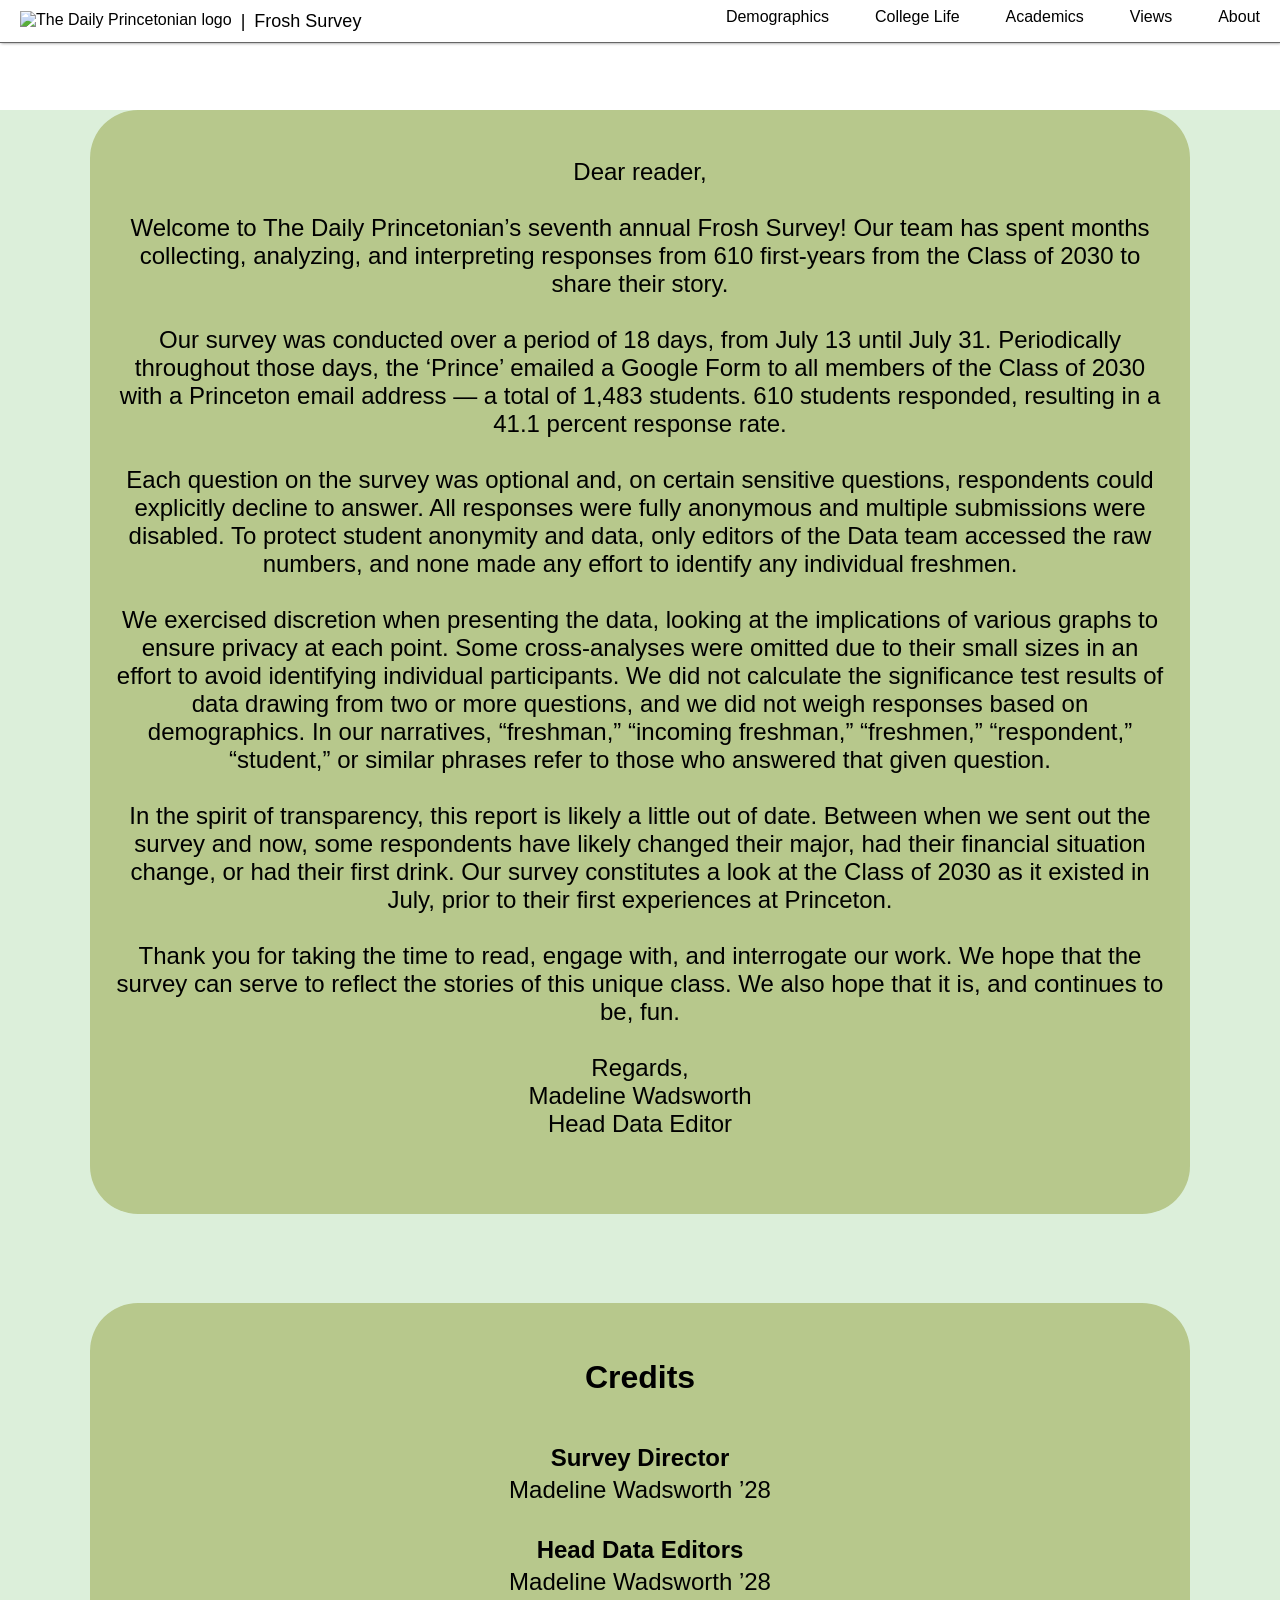
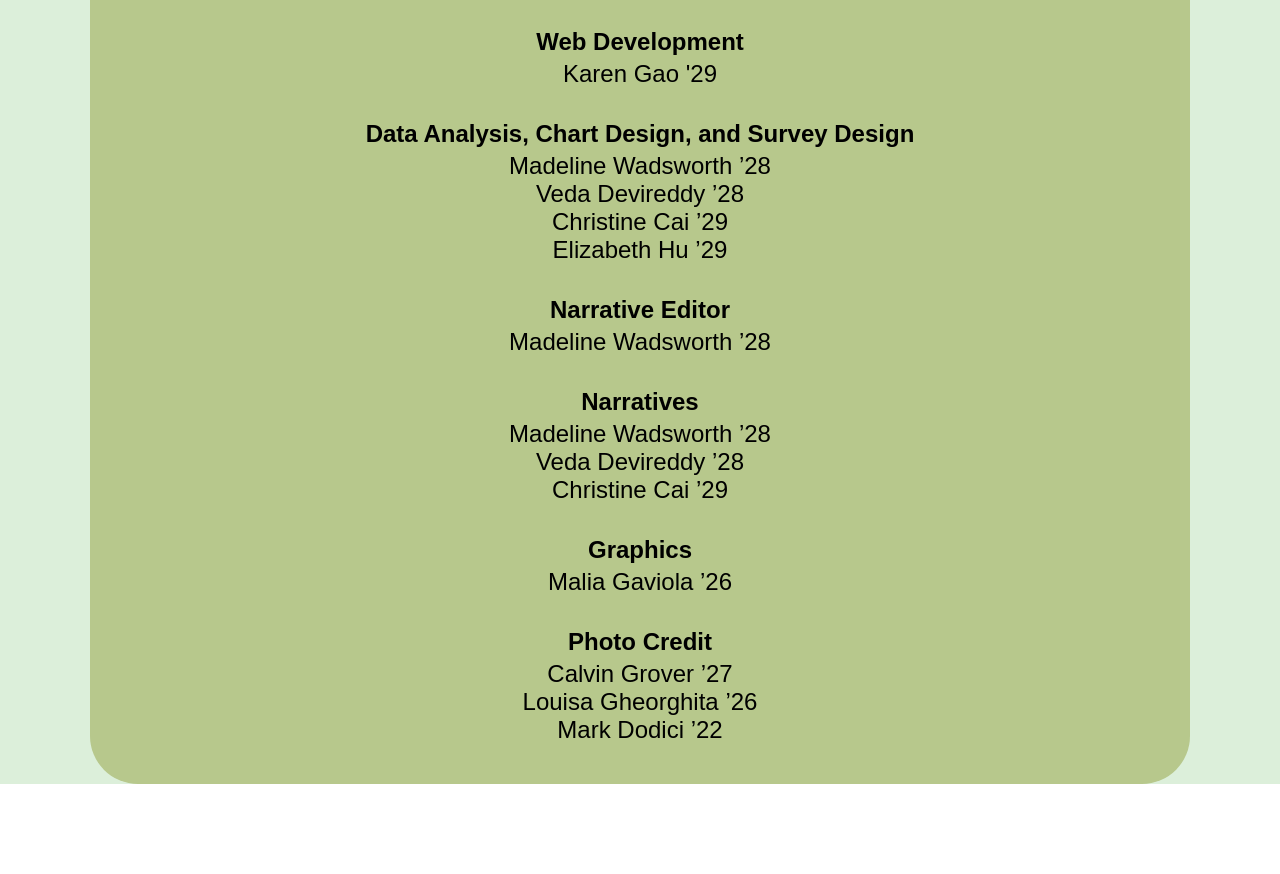
==== commit de565f79: "update url" ====
--- a/frosh-survey-2030/about.html
+++ b/frosh-survey-2030/about.html
@@ -6,7 +6,7 @@
     <meta name="description" content="About the Frosh Survey for the Princeton Class of 2030.">
 
     <!-- Social media embed contents. ⚠️ FILL IN SQUARE BRACKETS. ⚠️ -->
-    <meta property="og:url" content="https://projects.dailyprincetonian.com/senior-survey-2030/">
+    <meta property="og:url" content="https://projects.dailyprincetonian.com/frosh-survey-2030/">
     <meta property="og:type" content="website">
     <meta property="og:title" content="Frosh Survey 2030">
     <meta property="og:description" content="About the Frosh Survey for the Princeton Class of 2030.">
--- a/frosh-survey-2030/style.css
+++ b/frosh-survey-2030/style.css
@@ -176,7 +176,7 @@
 }
 footer {
 
-  background-color: #EFE5DA;
+  background-color: #dcefda;
   color: black;
   text-align: center;
   padding: 0rem;
@@ -309,7 +309,7 @@
     
     text-align: center;
     color: white;
-    background-color: #EFE5DA;
+    background-color: #dcefda;
     width:100%;
     justify-content: center;
  /* Ensures the background is behind other elements */
@@ -398,7 +398,7 @@
 
 /* Expanded state */
 .collapsible-nav.expanded {
-  background-color: var(--tan); /* Add background when expanded */
+  background-color: #dcefda; /* Add background when expanded */
   border-right: 1px solid black; /* Add border when expanded */
   color: black;
 }
@@ -469,7 +469,7 @@
     position: fixed;
     z-index: 9999;
     top: 0; left: 0; right: 0; bottom: 0;
-    background: #EFE5DA;
+    background: #dcefda;
     display: flex;
     align-items: center;
     justify-content: center;
